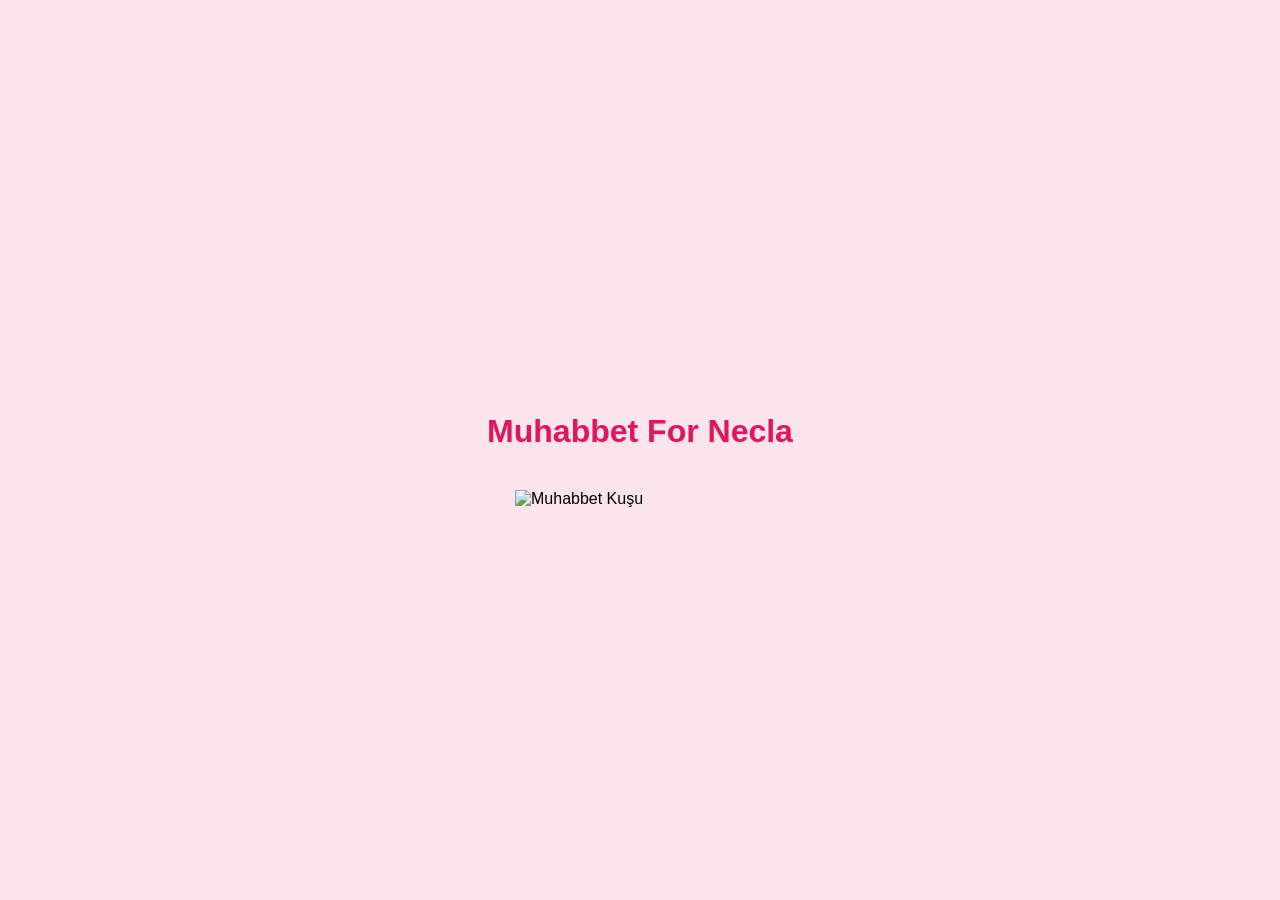
==== index.html @ 04815d80 "Add initial HTML structure for Muhabbet For Necla" ====
<!DOCTYPE html>
<html lang="tr">
<head>
    <meta charset="UTF-8">
    <meta name="viewport" content="width=device-width, initial-scale=1.0">
    <title>Muhabbet For Necla</title>
    <style>
        /* Sitenin genel görünümü ve ortalama ayarları */
        body {
            display: flex;
            flex-direction: column;
            justify-content: center;
            align-items: center;
            height: 100vh;
            margin: 0;
            background-color: #fce4ec; /* Necla ismine yakışır tatlı, açık pembe bir arka plan */
            font-family: 'Segoe UI', Tahoma, Geneva, Verdana, sans-serif;
        }

        h1 {
            color: #d81b60;
            margin-bottom: 40px;
            text-shadow: 1px 1px 2px rgba(0,0,0,0.1);
        }

        /* Kuşun başlangıç ayarları */
        #kus {
            width: 250px; /* Fotoğrafın boyutunu buradan ayarlayabilirsin */
            cursor: pointer; /* Tıklanabilir olduğunu belli etmek için imleci el yapıyoruz */
            transition: transform 0.1s;
        }

        /* Kuşun üzerine gelince hafif büyüme efekti (opsiyonel ama şık durur) */
        #kus:hover {
            transform: scale(1.05);
        }

        /* Takla (360 derece dönme) animasyonu */
        @keyframes taklaAt {
            0% { transform: rotate(0deg); }
            100% { transform: rotate(360deg); }
        }

        /* JavaScript ile bu sınıfı ekleyip çıkaracağız */
        .takla-animasyonu {
            animation: taklaAt 0.6s ease-in-out;
        }
    </style>
</head>
<body>

    <h1>Muhabbet For Necla</h1>
    
    <img id="kus" src="kus.png" alt="Muhabbet Kuşu">

    <script>
        // HTML'deki kuş elementini ve ses dosyalarını JavaScript'e tanıtıyoruz
        const kus = document.getElementById('kus');
        const sesler = ['ses1.mp3', 'ses2.mp3'];

        // Kuşa tıklanınca olacaklar
        kus.addEventListener('click', () => {
            
            // 1. TAKLA ANİMASYONU
            // Animasyonu üst üste tıklamalarda baştan başlatmak için sınıfı silip tekrar ekliyoruz
            kus.classList.remove('takla-animasyonu');
            void kus.offsetWidth; // Tarayıcıyı tetiklemek için ufak bir hile (Reflow)
            kus.classList.add('takla-animasyonu');

            // 2. RASTGELE SES ÇALMA
            // Array içinden rastgele bir indeks (0 veya 1) seçiyoruz
            const rastgeleIndeks = Math.floor(Math.random() * sesler.length);
            const secilenSes = sesler[rastgeleIndeks];
            
            // Sesi oluşturup çalıyoruz
            const audio = new Audio(secilenSes);
            audio.play();
        });
    </script>

</body>
</html>
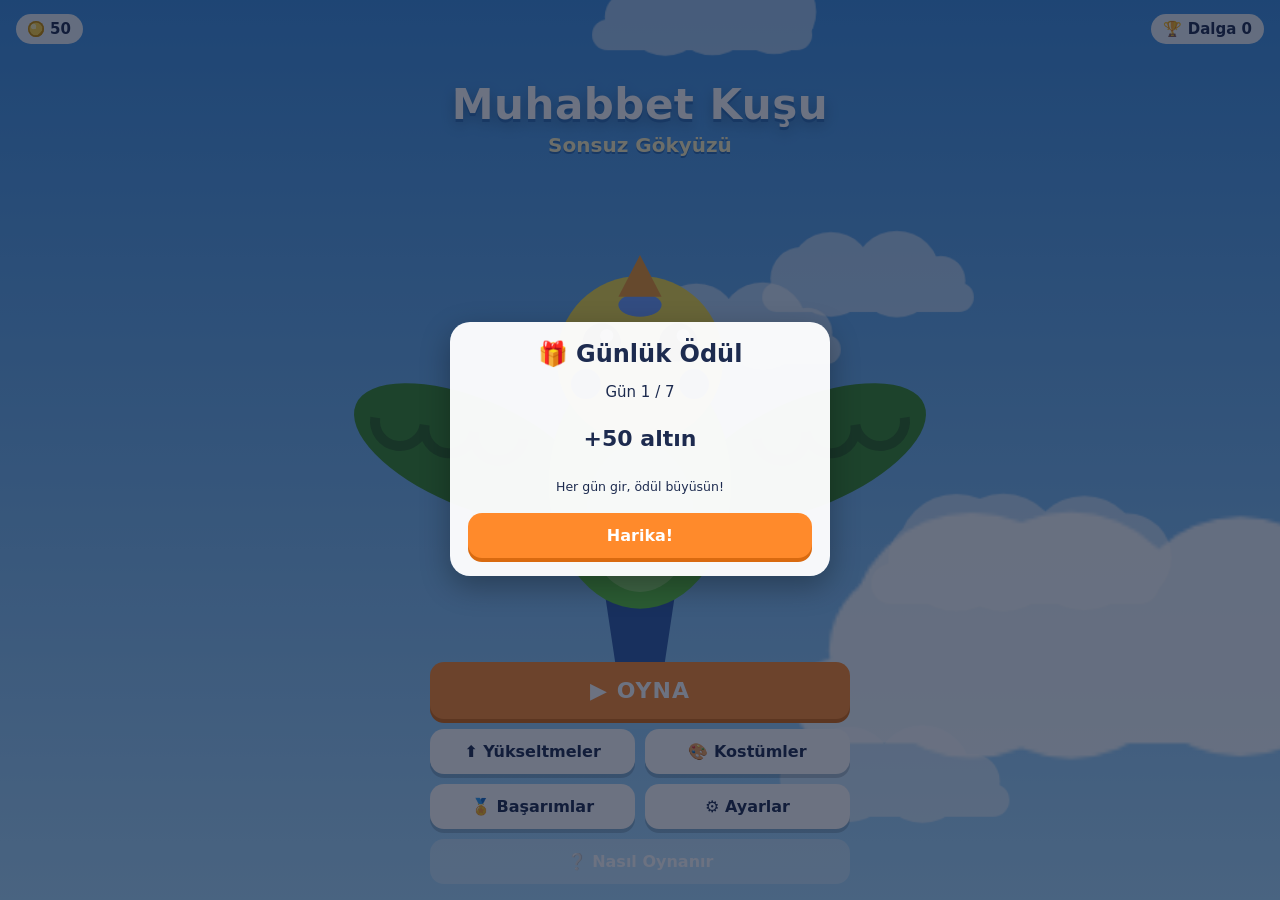
==== commit 1070a45e: "Mobilde derleme ve oynamayı düzelt: CI, Release, web/PWA sürümü - GitHub Actions: kaldırılmış 'tools" ====
--- a/index.html
+++ b/index.html
@@ -1,82 +1,14 @@
 <!DOCTYPE html>
 <html lang="tr">
 <head>
-    <meta charset="UTF-8">
-    <meta name="viewport" content="width=device-width, initial-scale=1.0">
-    <title>Muhabbet For Necla</title>
-    <style>
-        /* Sitenin genel görünümü ve ortalama ayarları */
-        body {
-            display: flex;
-            flex-direction: column;
-            justify-content: center;
-            align-items: center;
-            height: 100vh;
-            margin: 0;
-            background-color: #fce4ec; /* Necla ismine yakışır tatlı, açık pembe bir arka plan */
-            font-family: 'Segoe UI', Tahoma, Geneva, Verdana, sans-serif;
-        }
-
-        h1 {
-            color: #d81b60;
-            margin-bottom: 40px;
-            text-shadow: 1px 1px 2px rgba(0,0,0,0.1);
-        }
-
-        /* Kuşun başlangıç ayarları */
-        #kus {
-            width: 250px; /* Fotoğrafın boyutunu buradan ayarlayabilirsin */
-            cursor: pointer; /* Tıklanabilir olduğunu belli etmek için imleci el yapıyoruz */
-            transition: transform 0.1s;
-        }
-
-        /* Kuşun üzerine gelince hafif büyüme efekti (opsiyonel ama şık durur) */
-        #kus:hover {
-            transform: scale(1.05);
-        }
-
-        /* Takla (360 derece dönme) animasyonu */
-        @keyframes taklaAt {
-            0% { transform: rotate(0deg); }
-            100% { transform: rotate(360deg); }
-        }
-
-        /* JavaScript ile bu sınıfı ekleyip çıkaracağız */
-        .takla-animasyonu {
-            animation: taklaAt 0.6s ease-in-out;
-        }
-    </style>
+<meta charset="UTF-8">
+<meta name="viewport" content="width=device-width, initial-scale=1">
+<title>Muhabbet Kuşu: Sonsuz Gökyüzü</title>
+<meta http-equiv="refresh" content="0; url=app/src/main/assets/index.html">
+<style>body{margin:0;background:#4fa8e8;color:#fff;font:700 18px system-ui,sans-serif;display:flex;align-items:center;justify-content:center;height:100vh}a{color:#fff}</style>
 </head>
 <body>
-
-    <h1>Muhabbet For Necla</h1>
-    
-    <img id="kus" src="kus.png" alt="Muhabbet Kuşu">
-
-    <script>
-        // HTML'deki kuş elementini ve ses dosyalarını JavaScript'e tanıtıyoruz
-        const kus = document.getElementById('kus');
-        const sesler = ['ses1.mp3', 'ses2.mp3'];
-
-        // Kuşa tıklanınca olacaklar
-        kus.addEventListener('click', () => {
-            
-            // 1. TAKLA ANİMASYONU
-            // Animasyonu üst üste tıklamalarda baştan başlatmak için sınıfı silip tekrar ekliyoruz
-            kus.classList.remove('takla-animasyonu');
-            void kus.offsetWidth; // Tarayıcıyı tetiklemek için ufak bir hile (Reflow)
-            kus.classList.add('takla-animasyonu');
-
-            // 2. RASTGELE SES ÇALMA
-            // Array içinden rastgele bir indeks (0 veya 1) seçiyoruz
-            const rastgeleIndeks = Math.floor(Math.random() * sesler.length);
-            const secilenSes = sesler[rastgeleIndeks];
-            
-            // Sesi oluşturup çalıyoruz
-            const audio = new Audio(secilenSes);
-            audio.play();
-        });
-    </script>
-
+<a href="app/src/main/assets/index.html">Oyuna git ›</a>
+<script>location.replace('app/src/main/assets/index.html');</script>
 </body>
 </html>
